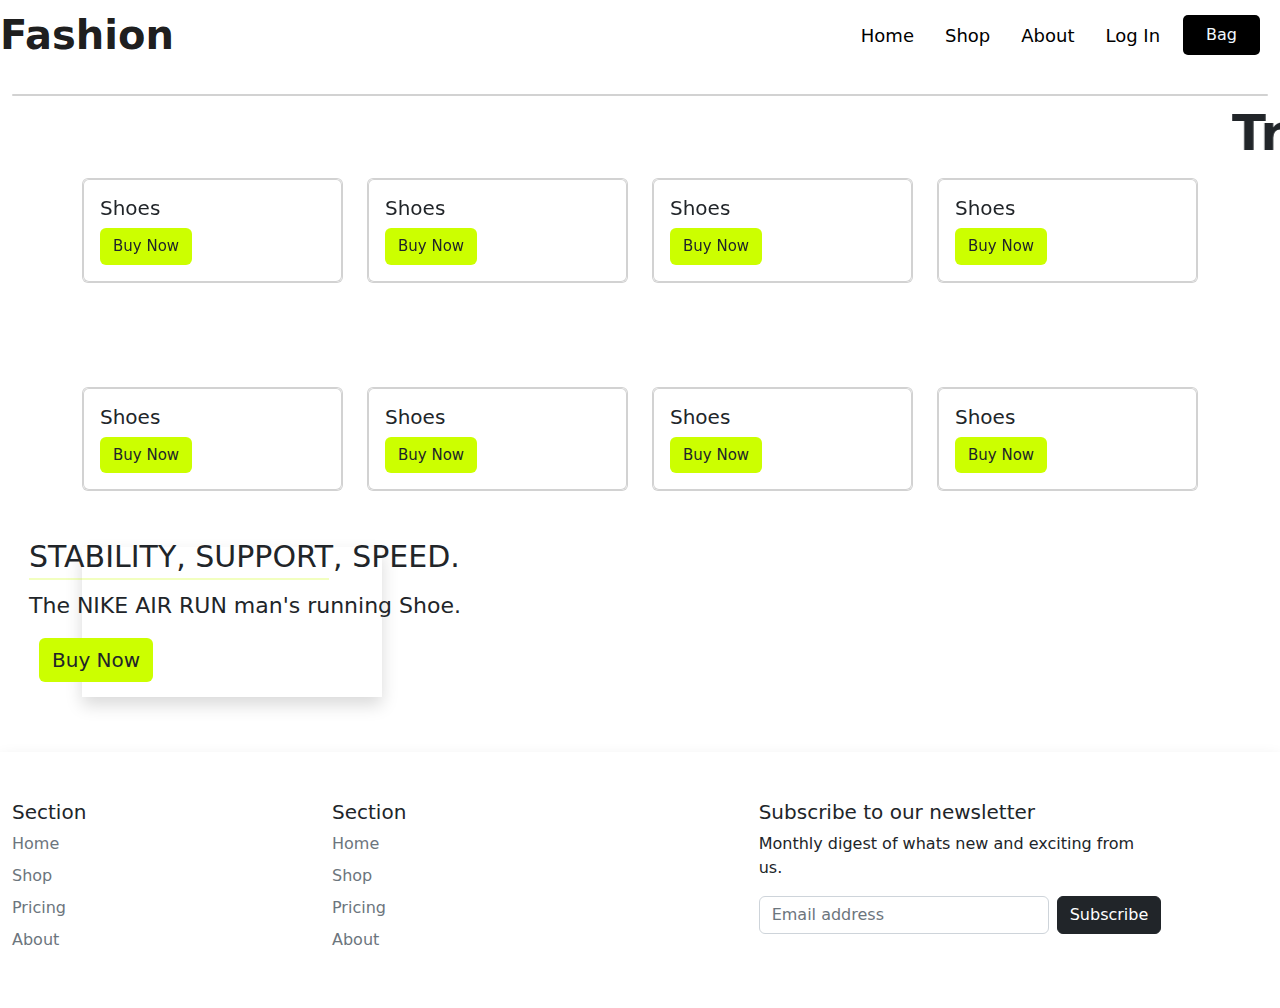
==== index.html @ 971acad2 "Add files via upload" ====
<!doctype html>
<html lang="en">
  <head>
    <title>Title</title>
    <!-- Required meta tags -->
    <meta charset="utf-8">
    <meta name="viewport" content="width=device-width, initial-scale=1, shrink-to-fit=no">

    <!-- Bootstrap CSS -->
    <!-- <link rel="stylesheet" href="https://stackpath.bootstrapcdn.com/bootstrap/4.3.1/css/bootstrap.min.css" integrity="sha384-ggOyR0iXCbMQv3Xipma34MD+dH/1fQ784/j6cY/iJTQUOhcWr7x9JvoRxT2MZw1T" crossorigin="anonymous"> -->
    <link rel="stylesheet" href="bootstrap.min.css">
    <link rel="stylesheet" href="style.css">
    <style>
    </style>
  </head>
  <body>
    <!-- navbar start -->
    <nav class="navbar navbar-expand-sm navbar-light position-sticky fixed-top" style="background-color: white; max-height: 70px;">
      <a href="index.html" class="navbar-brand mr-5" id="logo">Fashion</a>
      <button class="navbar-toggler" data-target="#navbarid" data-toggle="collapse" style="border: none;">
          <span class="navbar-toggler-icon" style="border: none;"></span>
      </button>
      <div class="collapse navbar-collapse text-center justify-content-end" id="navbarid" style="border: none; background-color: #ffffffe5;">
          <ul class="navbar-nav natx ">
            <li class="nav-item mr-4">
              <a href="#" class="nav-link navlink" id="natx" style="margin-right: 15px;">Home</a>
            </li>
            <li class="nav-item mr-4">
              <a href="shop.html" class="nav-link navlink" id="natx" style="margin-right: 15px;">Shop</a>
            </li>
            <li class="nav-item mr-4">
              <a href="about.html" class="nav-link navlink" id="natx" style="margin-right: 15px;">About</a>
            </li>
            <li class="nav-item mr-4">
              <a href="login.html" class="nav-link navlink" id="natx" style="margin-right: 15px;">Log In</a>
            </li>
          </ul>
          <ul class="navbar-nav" >
              <li class="nav-item" style="background-color: black; border-radius: 5px; margin-right: 20px;">
                  <a href="bag.html" class="nav-link" id="natx" style="color: aliceblue; margin-left: 15px; margin-right: 15px;">Bag</a>
              </li>
          </ul>
      </div>
    </nav>
    <!-- navbar end -->
      <!--  -->
      <br>
      <!-- main -->
      <div class="container-fluid">
        <div class="row">
          <div class="col">
            <div class="card img-fluid align-self-end">
              <img src="./Img/Home4.jpg" class="card-img-top" style="width: 100%;" alt="">
              <div class="card-img-overlay" id="homecon">
                <div class="card-title">
                  <h5 id="sss">STABILITY, SUPPORT, SPEED.</h5><hr id="hrhome">
                  <p id="phome">The NIKE AIR RUN man's running Shoe.</p>
                  <a href="shop.html"><button class="btn" href="" id="homebtn">Buy Now</button></a>
                </div>
              </div>
            </div>
          </div>
        </div>
      </div>
      <!--  -->
      <marquee behavior="" direction="" id="mq1">Trending <span style="text-shadow: -1px -1px #000, 1px -1px #000, -1px 1px #000, 1px 1px #000; color: rgb(255, 255, 255);">Shoes</span></marquee>
      <!--  -->
      <div class="container">
        <div class="row">
          <div class="col-6 col-lg-3 col-md-3 col-sm-6 mb-2">
            <div class="card">
              <img src="./Img/1.jpg" alt="" class="img-fluid shadow">
              <div class="card">
                <div class="card-body">
                  <h5 class="card-title">Shoes</h5>
                  <a href="shop.html"><button class="btn" id="cardbtn">Buy Now</button></a>
                  
                </div>
              </div>
            </div>
          </div>
          <div class="col-6 col-lg-3 col-md-3 col-sm-6 mb-2">
            <div class="card">
              <img src="./Img/3-1.jpg" alt="" class="img-fluid shadow">
              <div class="card">
                <div class="card-body">
                  <h5 class="card-title">Shoes</h5>
                  <a href="shop.html"><button class="btn" id="cardbtn">Buy Now</button></a>
                </div>
              </div>
            </div>
          </div>
          <div class="col-6 col-lg-3 col-md-3 col-sm-6 mb-2">
            <div class="card">
              <img src="./Img/8-1.jpg" alt="" class="img-fluid shadow">
              <div class="card">
                <div class="card-body">
                  <h5 class="card-title">Shoes</h5>
                  <a href="shop.html"><button class="btn" id="cardbtn">Buy Now</button></a>
                </div>
              </div>
            </div>
          </div>
          <div class="col-6 col-lg-3 col-md-3 col-sm-6 mb-2">
            <div class="card">
              <img src="./Img/11-1.jpg" alt="" class="img-fluid shadow">
              <div class="card">
                <div class="card-body">
                  <h5 class="card-title">Shoes</h5>
                  <a href="shop.html"><button class="btn" id="cardbtn">Buy Now</button></a>
                </div>
              </div>
            </div>
          </div>
        </div>
      </div>
      <br><br>
      <!--  -->
      <div class="container">
        <div class="row">
          <div class="col">
            <img src="./Img/image.jpg" class="img-fluid shadow mb-5" alt="">
          </div>
        </div>
      </div>
      <!--  -->
      <!--  -->
      <div class="container">
        <div class="row">
          <div class="col-6 col-lg-3 col-md-3 col-sm-6 mb-2">
            <div class="card">
              <img src="./Img/15-1.jpg" alt="" class="img-fluid shadow">
              <div class="card">
                <div class="card-body">
                  <h5 class="card-title">Shoes</h5>
                  <a href="shop.html"><button class="btn" id="cardbtn">Buy Now</button></a>
                </div>
              </div>
            </div>
          </div>
          <div class="col-6 col-lg-3 col-md-3 col-sm-6 mb-2">
            <div class="card">
              <img src="./Img/20-1.jpg" alt="" class="img-fluid shadow">
              <div class="card">
                <div class="card-body">
                  <h5 class="card-title">Shoes</h5>
                  <a href="shop.html"><button class="btn" id="cardbtn">Buy Now</button></a>
                </div>
              </div>
            </div>
          </div>
          <div class="col-6 col-lg-3 col-md-3 col-sm-6 mb-2">
            <div class="card">
              <img src="./Img/18-1.jpg" alt="" class="img-fluid shadow">
              <div class="card">
                <div class="card-body">
                  <h5 class="card-title">Shoes</h5>
                  <a href="shop.html"><button class="btn" id="cardbtn">Buy Now</button></a>
                </div>
              </div>
            </div>
          </div>
          <div class="col-6 col-lg-3 col-md-3 col-sm-6 mb-2">
            <div class="card">
              <img src="./Img/17-1.jpg" alt="" class="img-fluid shadow">
              <div class="card">
                <div class="card-body">
                  <h5 class="card-title">Shoes</h5>
                  <a href="shop.html"><button class="btn" id="cardbtn">Buy Now</button></a>
                </div>
              </div>
            </div>
          </div>
        </div>
      </div>
      <br><br>
      <!--  -->
      <div class="container">
        <div class="row">
          <div class="col-12">
            <video src="./Img/vs2.mp4" loop autoplay class="embed-responsive shadow"></video>
          </div>
        </div>
      </div>
      <!--  -->
      <br><br>
        <!-- footer -->
    <div class="container-fluid shadow" style="background-color: #ffffff;">
      <footer class="py-5">
        <div class="row">
          <div class="col-lg-3 col-6 col-sm-6">
            <h5>Section</h5>
            <ul class="nav flex-column">
              <li class="nav-item mb-2"><a href="#" class="nav-link p-0 text-muted">Home</a></li>
              <li class="nav-item mb-2"><a href="#" class="nav-link p-0 text-muted">Shop</a></li>
              <li class="nav-item mb-2"><a href="#" class="nav-link p-0 text-muted">Pricing</a></li>
              <!-- <li class="nav-item mb-2"><a href="#" class="nav-link p-0 text-muted">FAQs</a></li> -->
              <li class="nav-item mb-2"><a href="#" class="nav-link p-0 text-muted">About</a></li>
            </ul>
          </div>
    
          <div class="col-lg-3 col-6 col-sm-6">
            <h5>Section</h5>
            <ul class="nav flex-column">
              <li class="nav-item mb-2"><a href="#" class="nav-link p-0 text-muted">Home</a></li>
              <li class="nav-item mb-2"><a href="#" class="nav-link p-0 text-muted">Shop</a></li>
              <li class="nav-item mb-2"><a href="#" class="nav-link p-0 text-muted">Pricing</a></li>
              <!-- <li class="nav-item mb-2"><a href="#" class="nav-link p-0 text-muted">FAQs</a></li> -->
              <li class="nav-item mb-2"><a href="#" class="nav-link p-0 text-muted">About</a></li>
            </ul>
          </div>
    
          <div class="col-lg-4 col-6 col-sm-6 offset-1">
            <form>
              <h5>Subscribe to our newsletter</h5>
              <p>Monthly digest of whats new and exciting from us.</p>
              <div class="d-flex w-100 gap-1">
                <input id="newsletter1" type="text" class="form-control" placeholder="Email address"><br>
                <button class="btn btn-dark" type="button">Subscribe</button>
              </div>
            </form>
          </div>
        </div>
      </footer>
    </div>
    <!-- Footer -->
    <!-- Optional JavaScript width="640" height="360"-->
    <!-- jQuery first, then Popper.js, then Bootstrap JS -->
    <script src="https://code.jquery.com/jquery-3.2.1.slim.min.js" integrity="sha384-KJ3o2DKtIkvYIK3UENzmM7KCkRr/rE9/Qpg6aAZGJwFDMVNA/GpGFF93hXpG5KkN" crossorigin="anonymous"></script>
<script src="https://cdn.jsdelivr.net/npm/popper.js@1.12.9/dist/umd/popper.min.js" integrity="sha384-ApNbgh9B+Y1QKtv3Rn7W3mgPxhU9K/ScQsAP7hUibX39j7fakFPskvXusvfa0b4Q" crossorigin="anonymous"></script>
<script src="https://cdn.jsdelivr.net/npm/bootstrap@4.0.0/dist/js/bootstrap.min.js" integrity="sha384-JZR6Spejh4U02d8jOt6vLEHfe/JQGiRRSQQxSfFWpi1MquVdAyjUar5+76PVCmYl" crossorigin="anonymous"></script>
  </body>
</html>
---- style.css ----
*{
    margin: 0;
    padding: 0;
    box-sizing: border-box;
}
/*  */

/* sm */
@media (min-width: 100px) and (max-width : 544px) {
    #sss{
        font-size: 10px;
        margin-top: 35%
    }
    #hrhome{
        width: 100px;
        border: 1px solid #ccff00;
        margin-top: -5px;
    }
    #phome{
        font-size: 10px;
        margin-top: -10px;
    }
    #homebtn{
        font-size: 8px;
        background-color: #ccff00;
        margin-left: 10px;
        /* size: 50px; */
    }
}
/* md */
@media (min-width: 544px) and (max-width: 768px) {
    #sss{
        font-size: 15px;
        margin-top: 35%
    }
    #hrhome{
        width: 150px;
        border: 1px solid #ccff00;
        margin-top: -5px;
    }
    #phome{
        font-size: 11px;
        margin-top: -10px;
    }
    #homebtn{
        font-size: 9px;
        background-color: #ccff00;
        margin-left: 10px;
        /* size: 50px; */
    }
}
/* lg */
@media (min-width: 768px) and (max-width: 992px) {
    #sss{
        font-size: 16px;
        margin-top: 35%
    }
    #hrhome{
        width: 200px;
        border: 1px solid #ccff00;
        margin-top: -5px;
    }
    #phome{
        font-size: 12px;
        margin-top: -9px;
    }
    #homebtn{
        font-size: 10px;
        background-color: #ccff00;
        margin-left: 10px;
        /* size: 50px; */
    }
}
/* xl */
@media (min-width: 992px) and (max-width: 1200px) {
    #sss{
        font-size: 22px;
        margin-top: 35%
    }
    #hrhome{
        width: 250px;
        border: 1px solid #ccff00;
        margin-top: -5px;
    }
    #phome{
        font-size: 18px;
        margin-top: -9px;
    }
    #homebtn{
        font-size: 16px;
        background-color: #ccff00;
        margin-left: 10px;
        /* size: 50px; */
    }
}
@media only screen and (min-width: 1201px)  {
    #sss{
        font-size: 30px;
        margin-top: 35%
    }
    #hrhome{
        width: 300px;
        border: 1px solid #ccff00;
        margin-top: -5px;
    }
    #phome{
        font-size: 22px;
        margin-top: -7px;
    }
    #homebtn{
        font-size: 20px;
        background-color: #ccff00;
        margin-left: 10px;
        /* size: 50px; */
    }
}
/*  */
#logo{
    /* font-family: 'Oleo Script', cursive; */
    /* font-family: AbrilFatface; */
    /* font-family: Aletriat; */
    /* font-family: TABELARegular; */
    font-weight: 700;
    /* font-family: 'Philosopher', sans-serif; */
    font-size: 40px;
}
#natx{
    /* font-family: Aletriat; */
    color: black;
    font-weight: 500;
}
#natx:hover{
    color: #686868;
}
/* navbar link */
.navlink{
    position: relative;
    display: inline-block;
    font-size: 18px;
}

.navlink::before{
    content: '';
    position: absolute;
    left: 0;
    bottom: 0;
    width: 100%;
    height: 2px;
    background-color: #000000;
    border-radius: 4px;
    scale: 0 1;
    transform-origin: right;
    transition: scale 0.25s;
}

.navlink:hover::before{
    scale: 1;
    transform-origin: left;
}
/* navbar link */
#mq1{
    font-size: 50px;
    font-weight: 900;
}
#cardbtn{
    font-size: 15px;
    background-color: #ccff00;
}
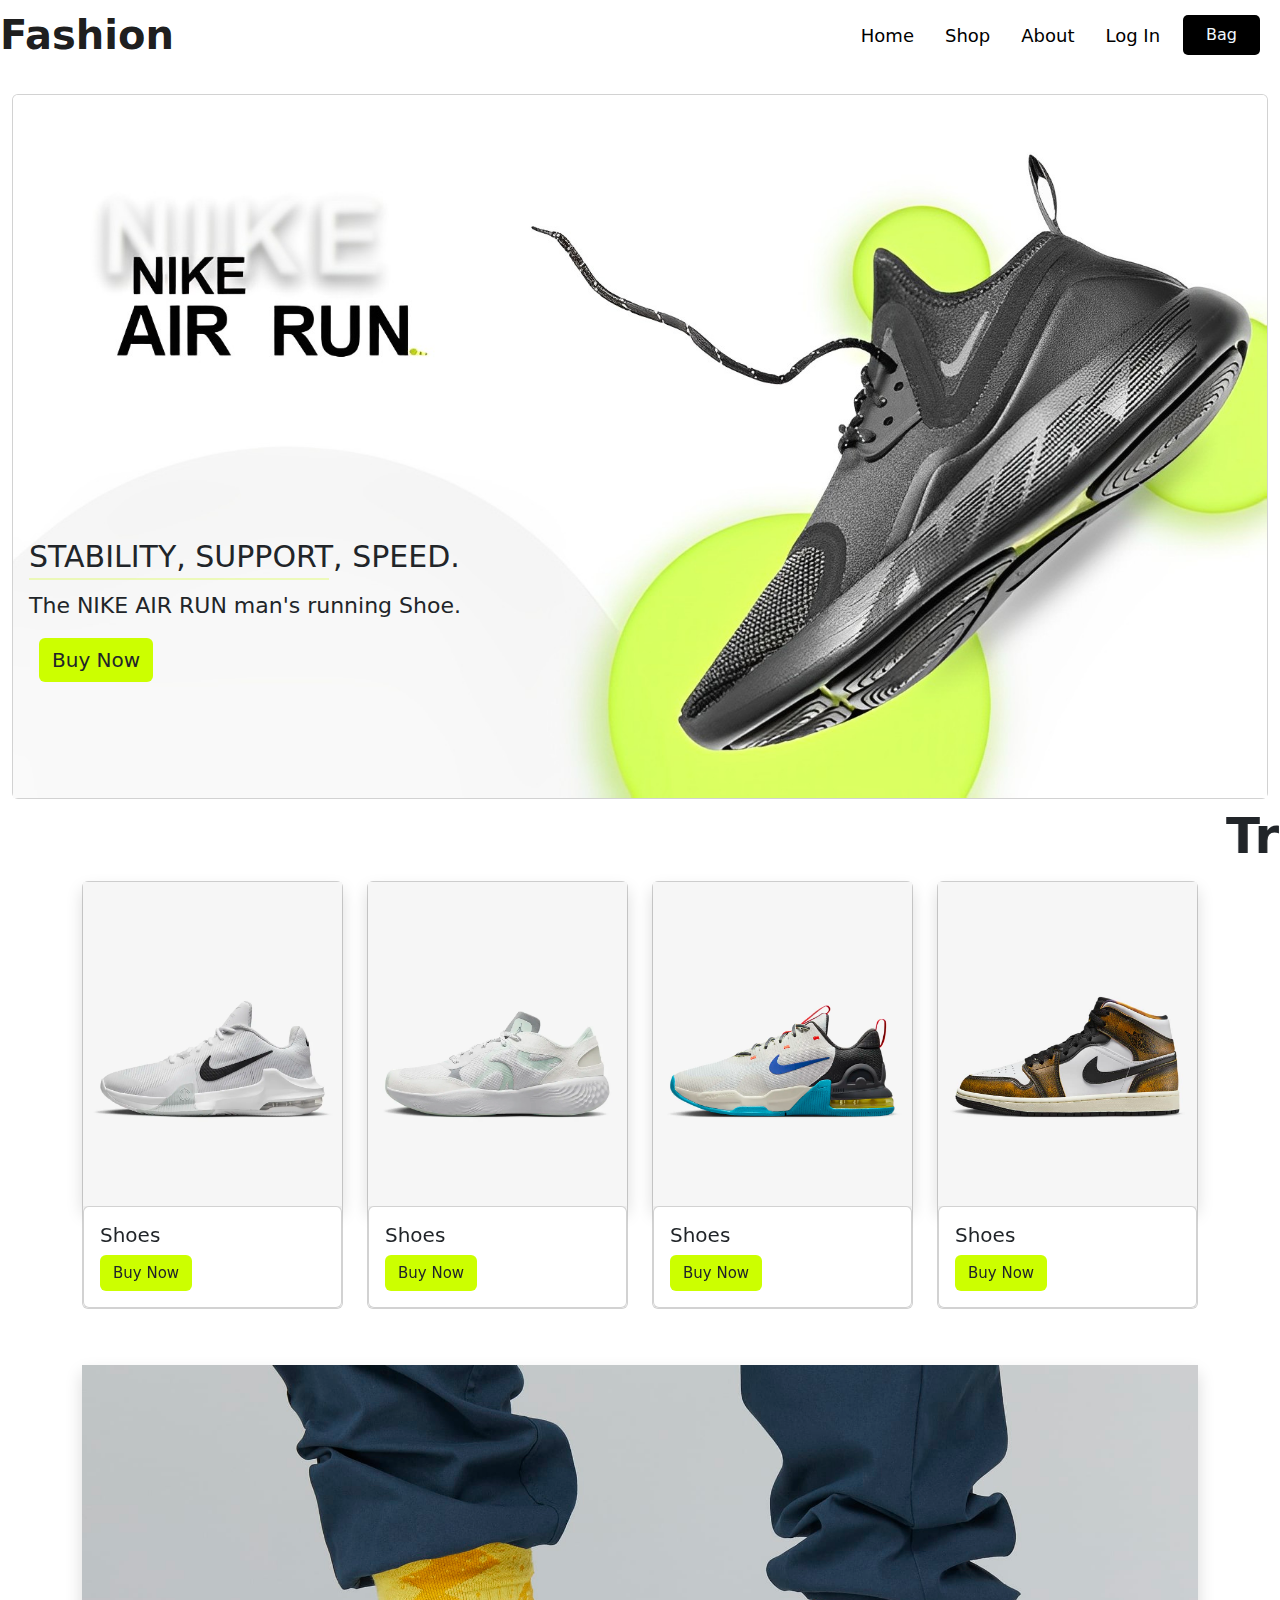
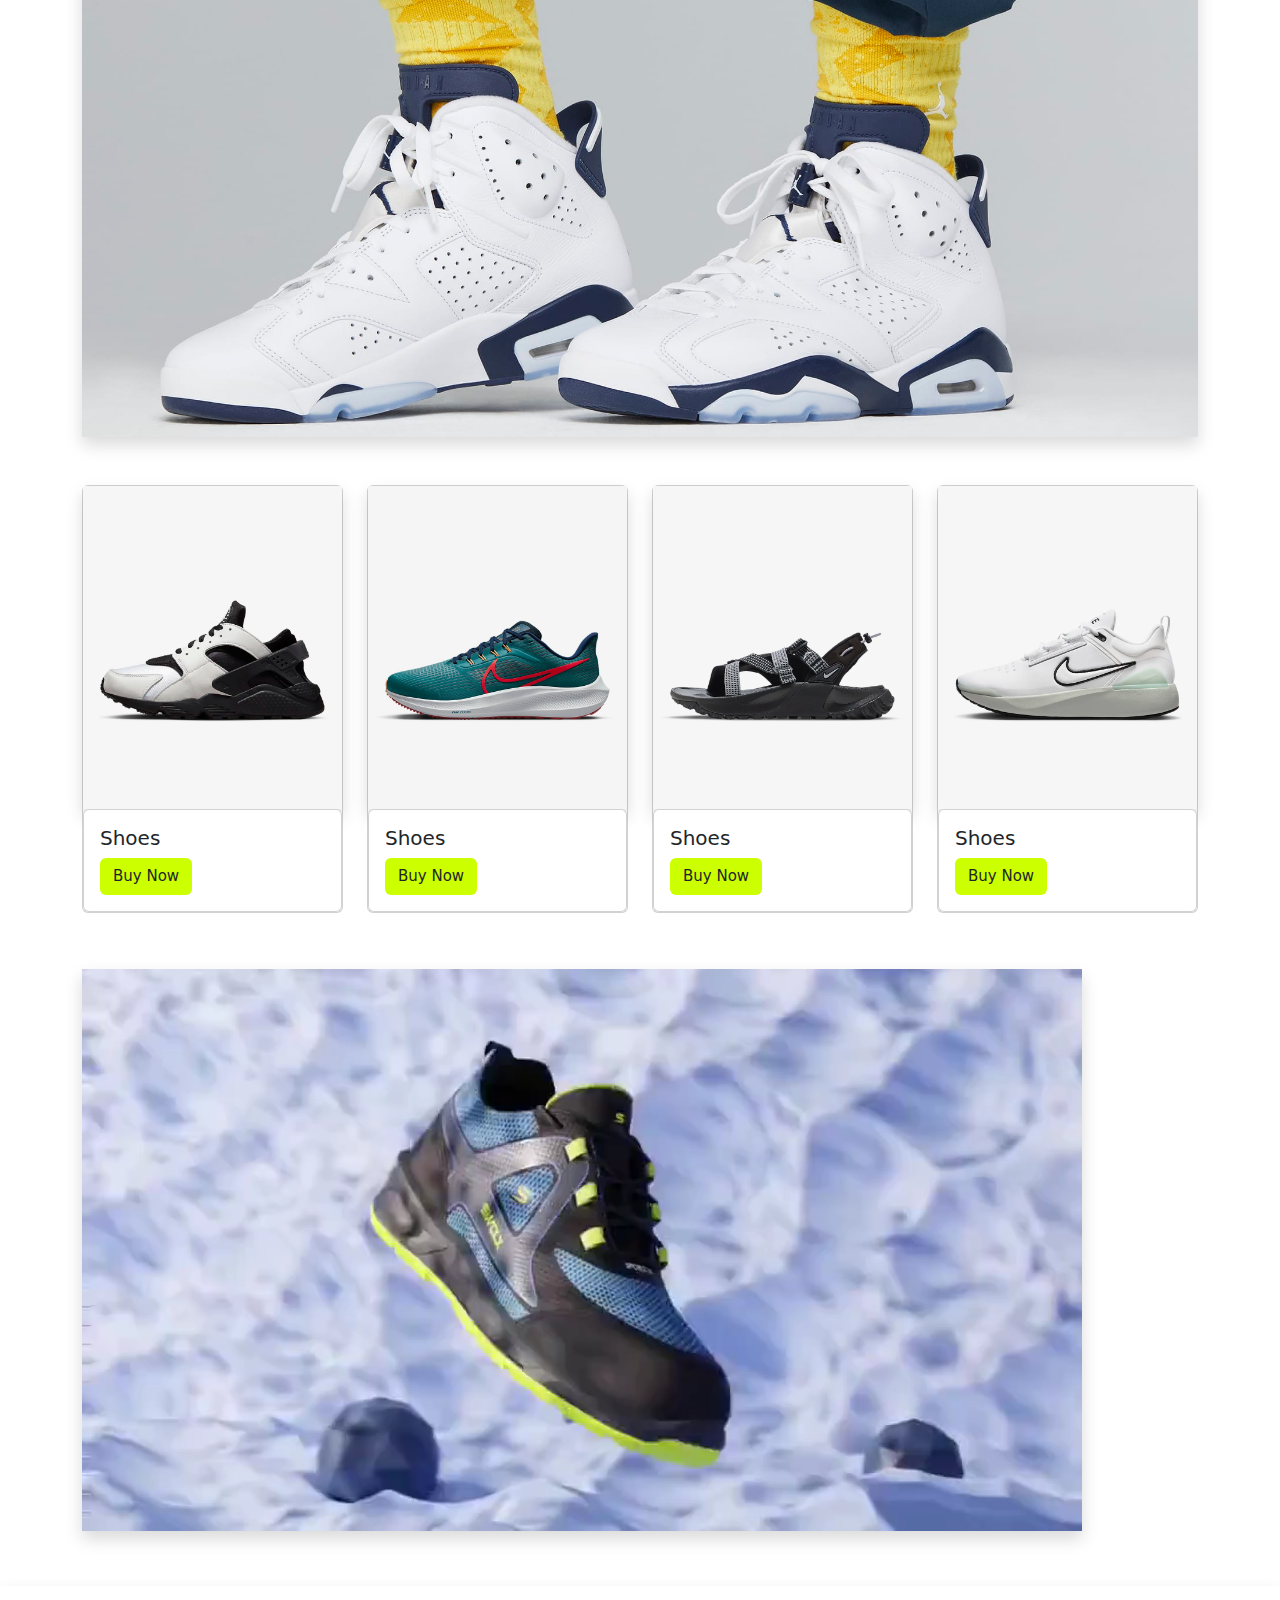
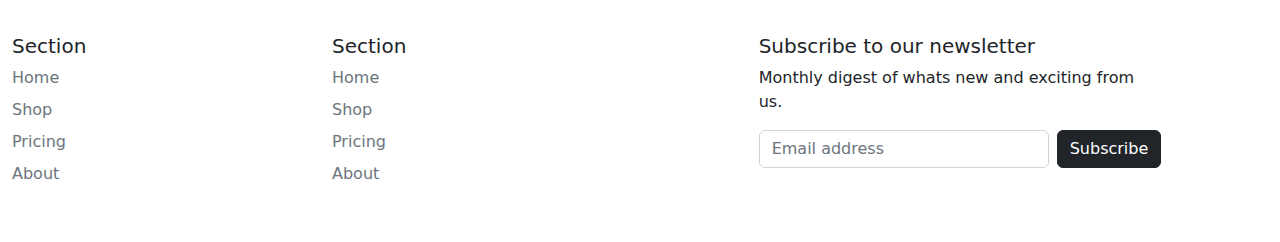
==== commit 5b4bb43f: "Update index.html" ====
--- a/index.html
+++ b/index.html
@@ -1,7 +1,7 @@
 <!doctype html>
 <html lang="en">
   <head>
-    <title>Title</title>
+    <title>Fashion</title>
     <!-- Required meta tags -->
     <meta charset="utf-8">
     <meta name="viewport" content="width=device-width, initial-scale=1, shrink-to-fit=no">
@@ -230,4 +230,4 @@
 <script src="https://cdn.jsdelivr.net/npm/popper.js@1.12.9/dist/umd/popper.min.js" integrity="sha384-ApNbgh9B+Y1QKtv3Rn7W3mgPxhU9K/ScQsAP7hUibX39j7fakFPskvXusvfa0b4Q" crossorigin="anonymous"></script>
 <script src="https://cdn.jsdelivr.net/npm/bootstrap@4.0.0/dist/js/bootstrap.min.js" integrity="sha384-JZR6Spejh4U02d8jOt6vLEHfe/JQGiRRSQQxSfFWpi1MquVdAyjUar5+76PVCmYl" crossorigin="anonymous"></script>
   </body>
-</html>+</html>
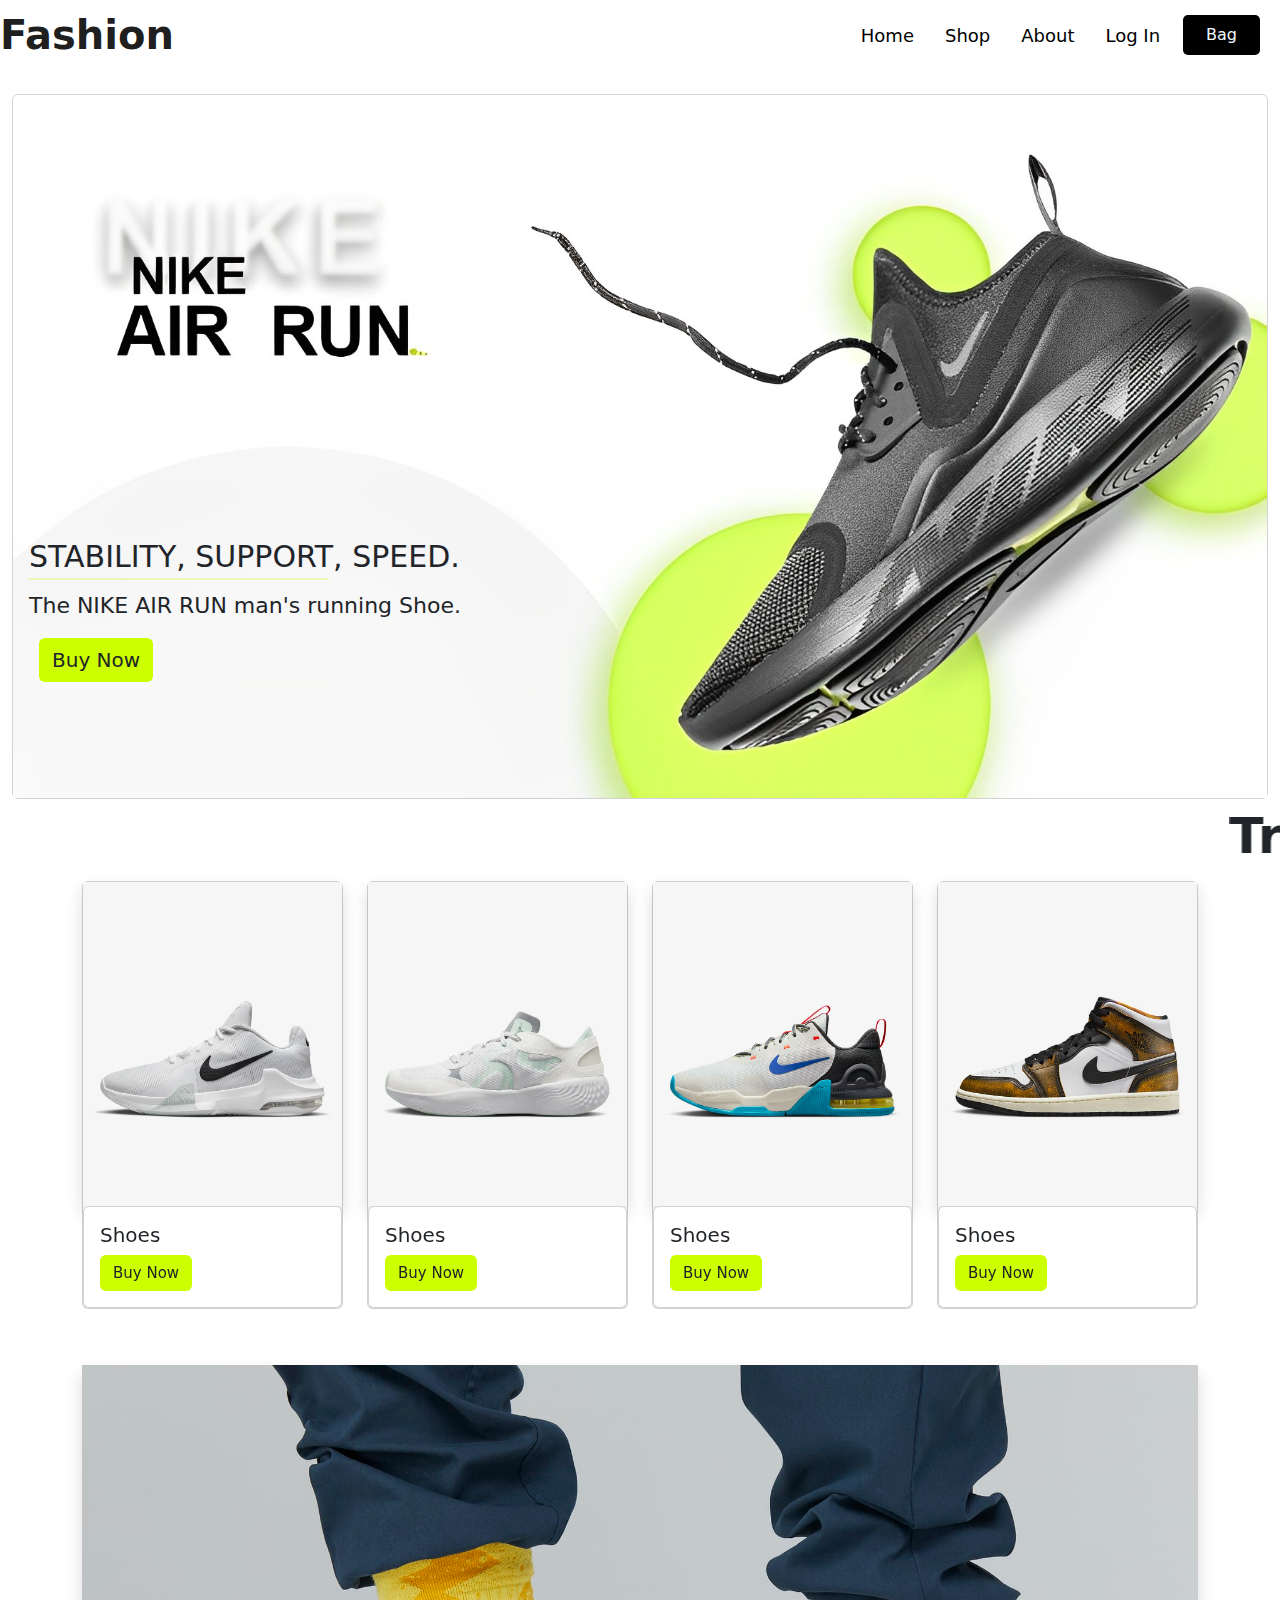
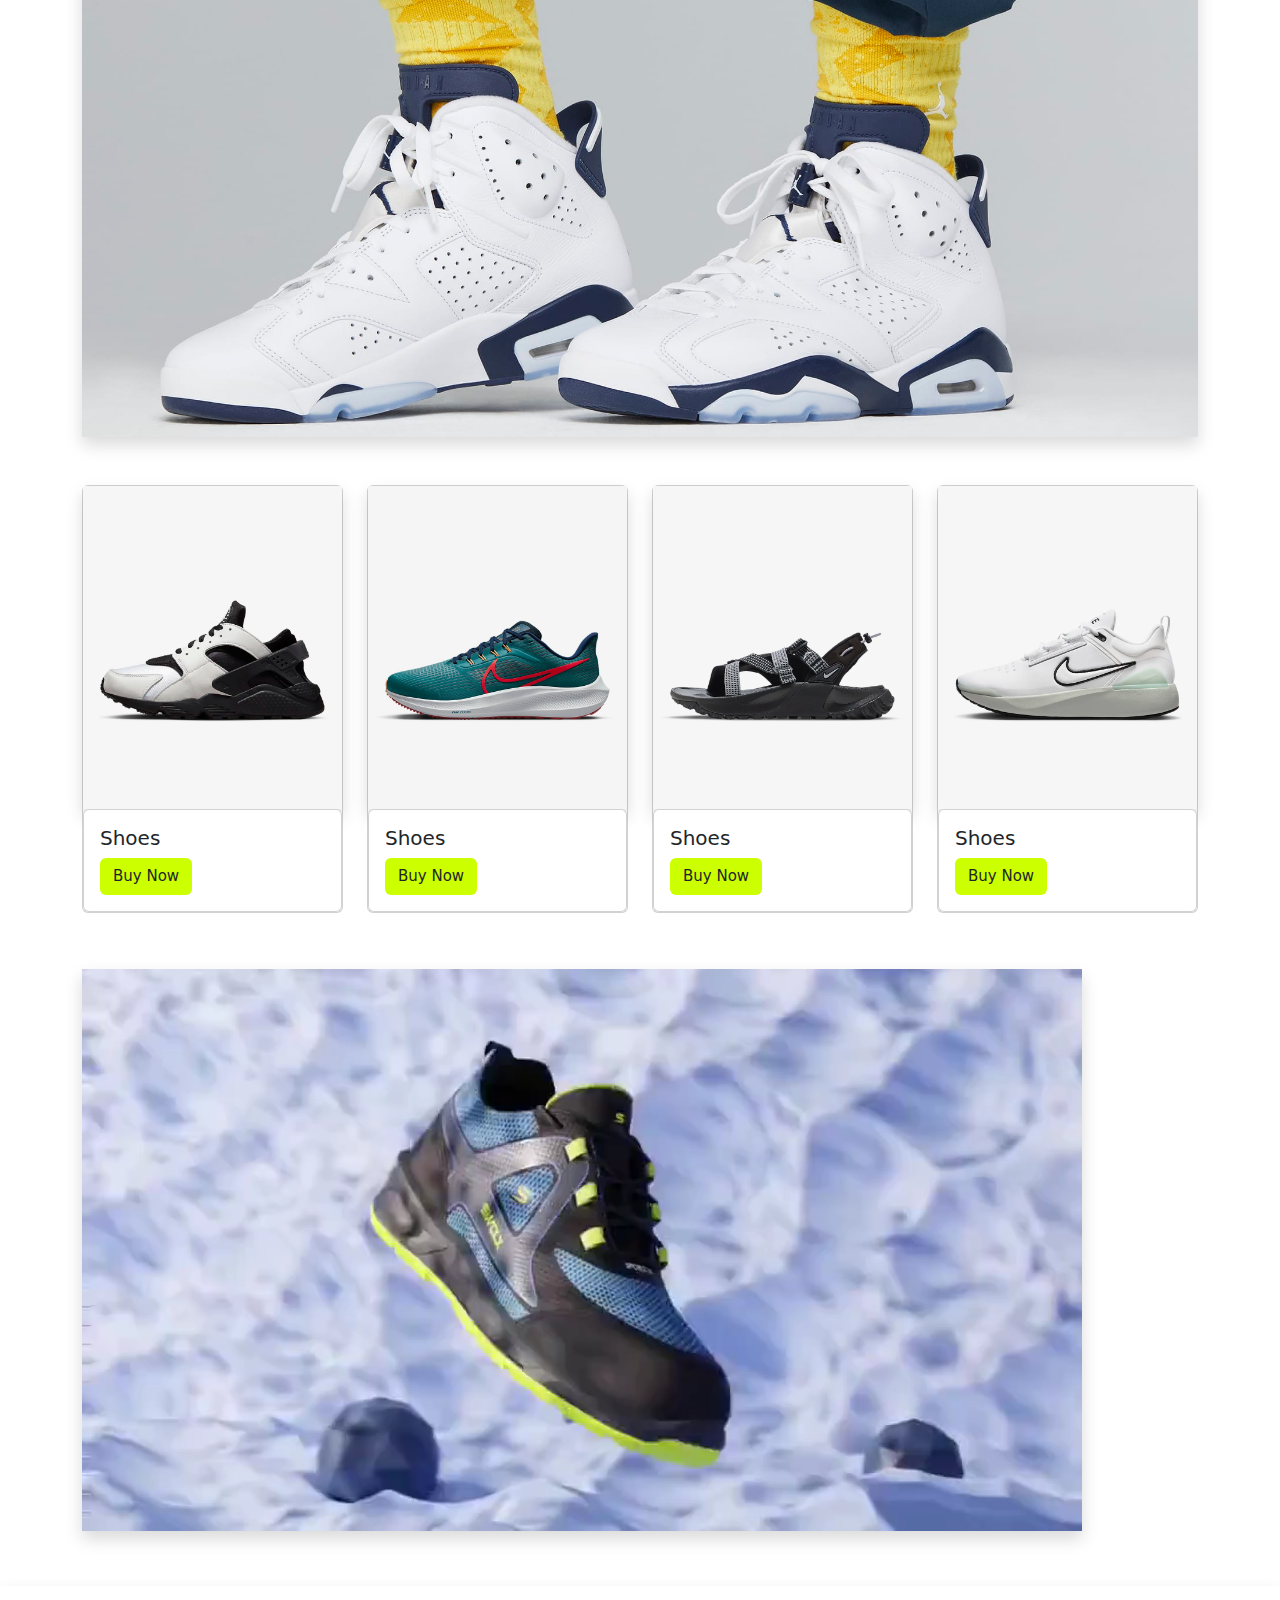
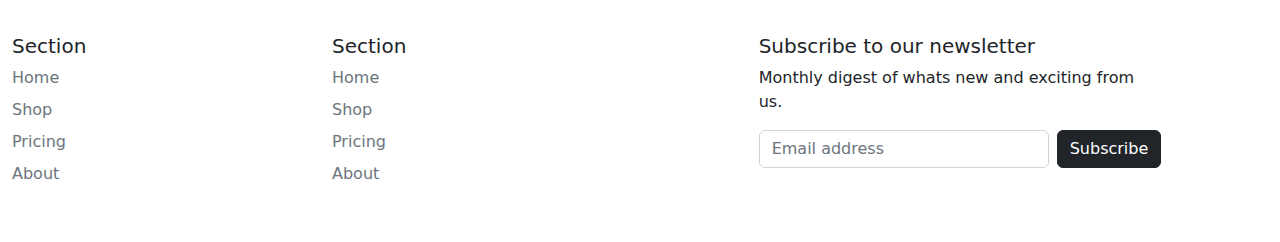
==== commit bf547c5c: "Update index.html" ====
--- a/index.html
+++ b/index.html
@@ -178,7 +178,7 @@
       <div class="container">
         <div class="row">
           <div class="col-12">
-            <video src="./Img/vs2.mp4" loop autoplay class="embed-responsive shadow"></video>
+            <video src="./Img/vs2.mp4" loop autoplay class="embed-responsive-item shadow"></video>
           </div>
         </div>
       </div>
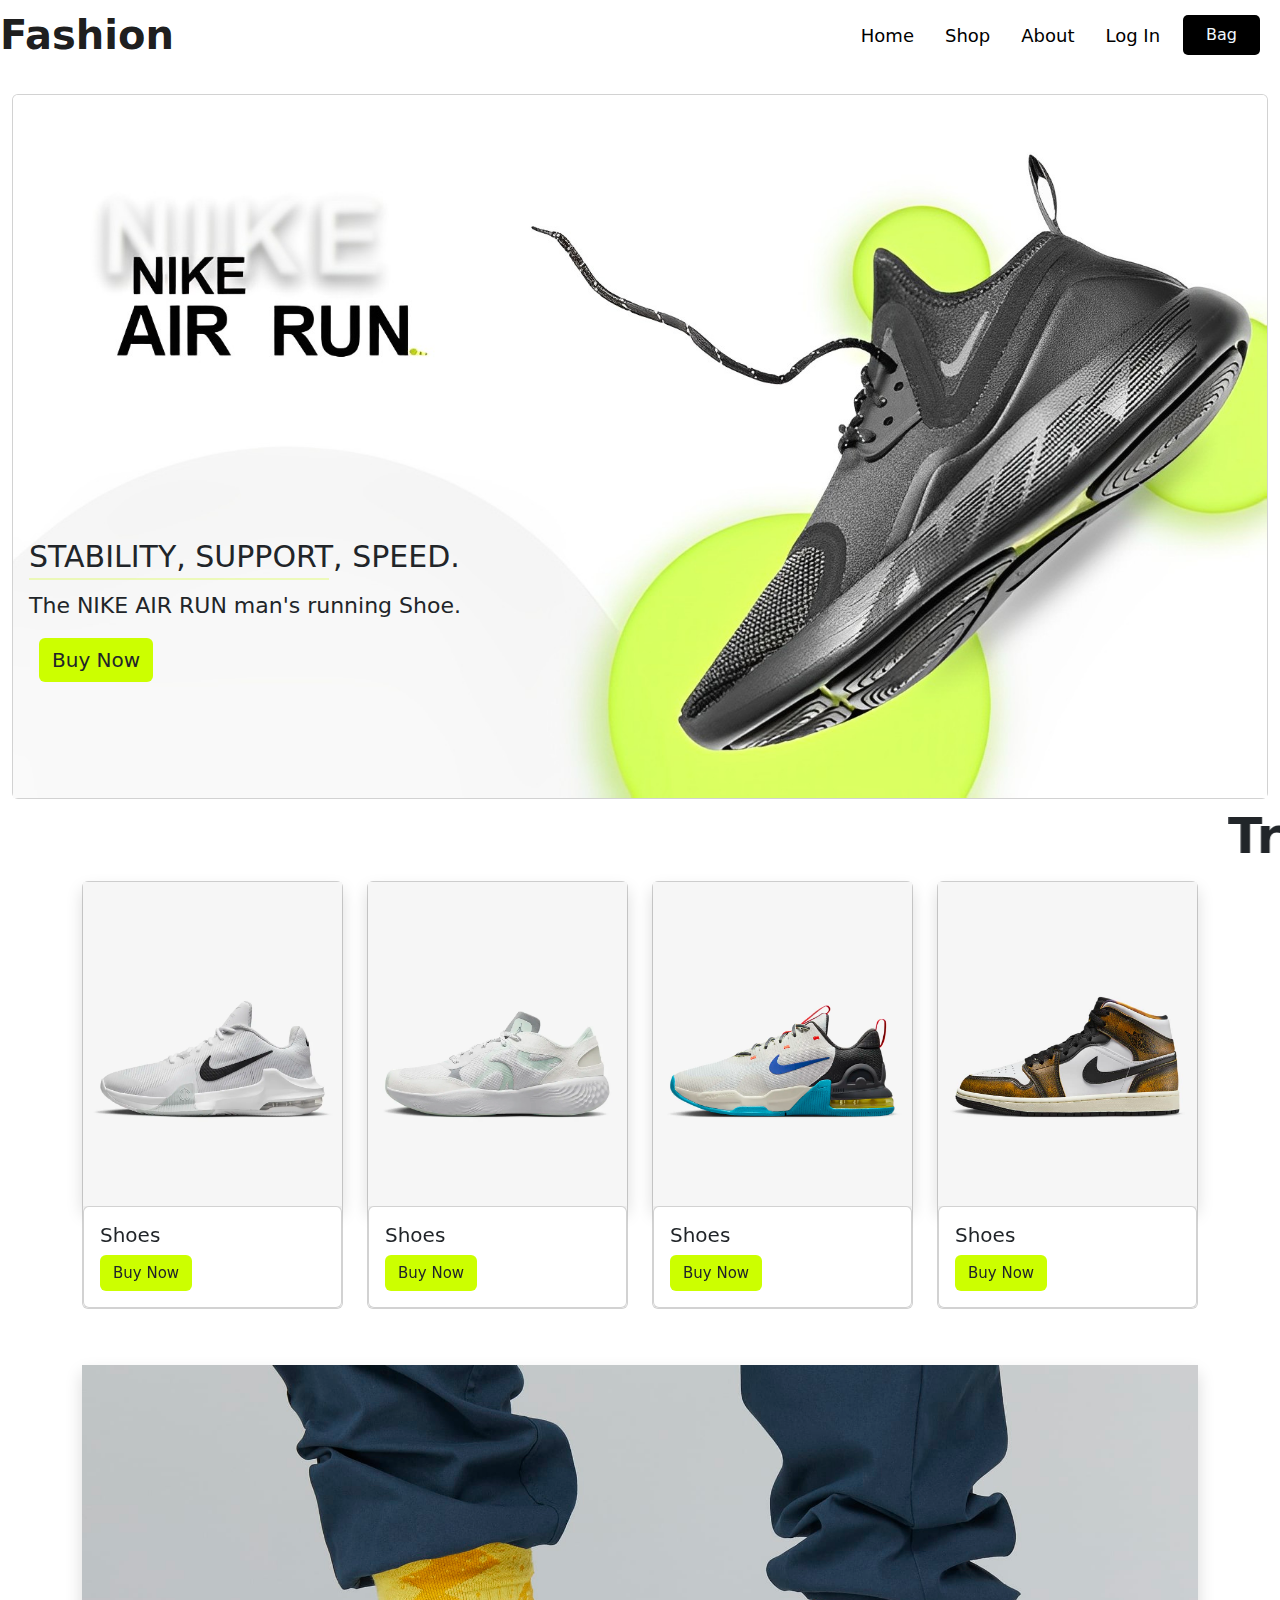
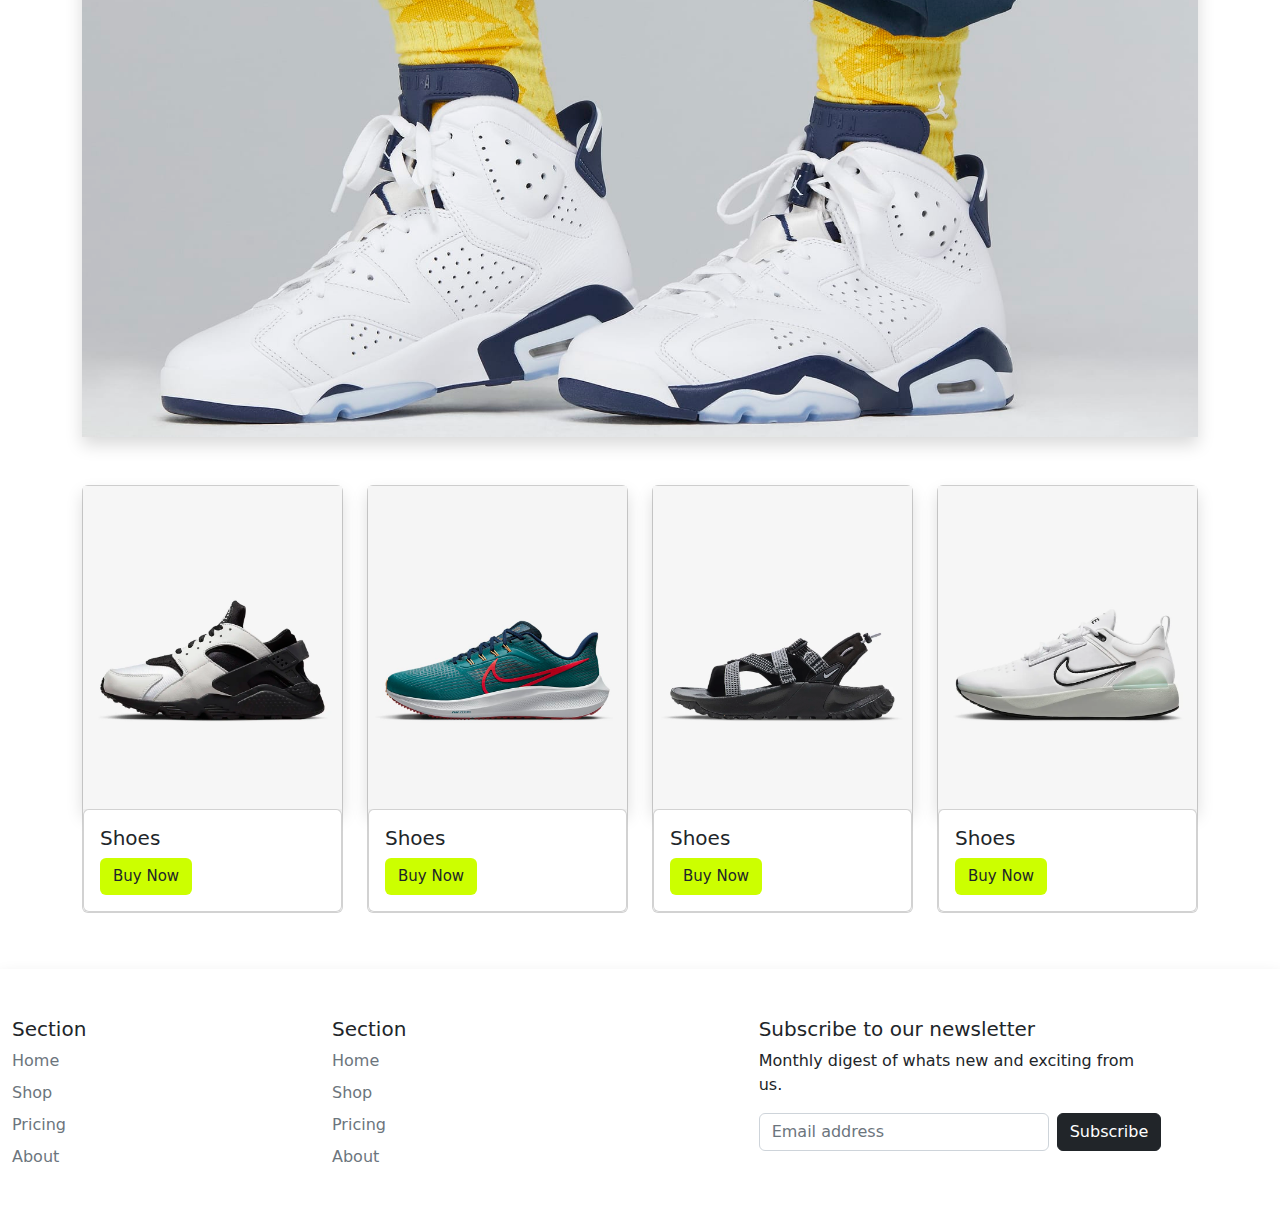
==== commit ce3d96e9: "Update index.html" ====
--- a/index.html
+++ b/index.html
@@ -173,15 +173,6 @@
           </div>
         </div>
       </div>
-      <br><br>
-      <!--  -->
-      <div class="container">
-        <div class="row">
-          <div class="col-12">
-            <video src="./Img/vs2.mp4" loop autoplay class="embed-responsive-item shadow"></video>
-          </div>
-        </div>
-      </div>
       <!--  -->
       <br><br>
         <!-- footer -->
--- a/style.css
+++ b/style.css
@@ -21,7 +21,7 @@
         margin-top: -10px;
     }
     #homebtn{
-        font-size: 8px;
+        font-size: 5px;
         background-color: #ccff00;
         margin-left: 10px;
         /* size: 50px; */
@@ -165,4 +165,4 @@
 #cardbtn{
     font-size: 15px;
     background-color: #ccff00;
-}+}
